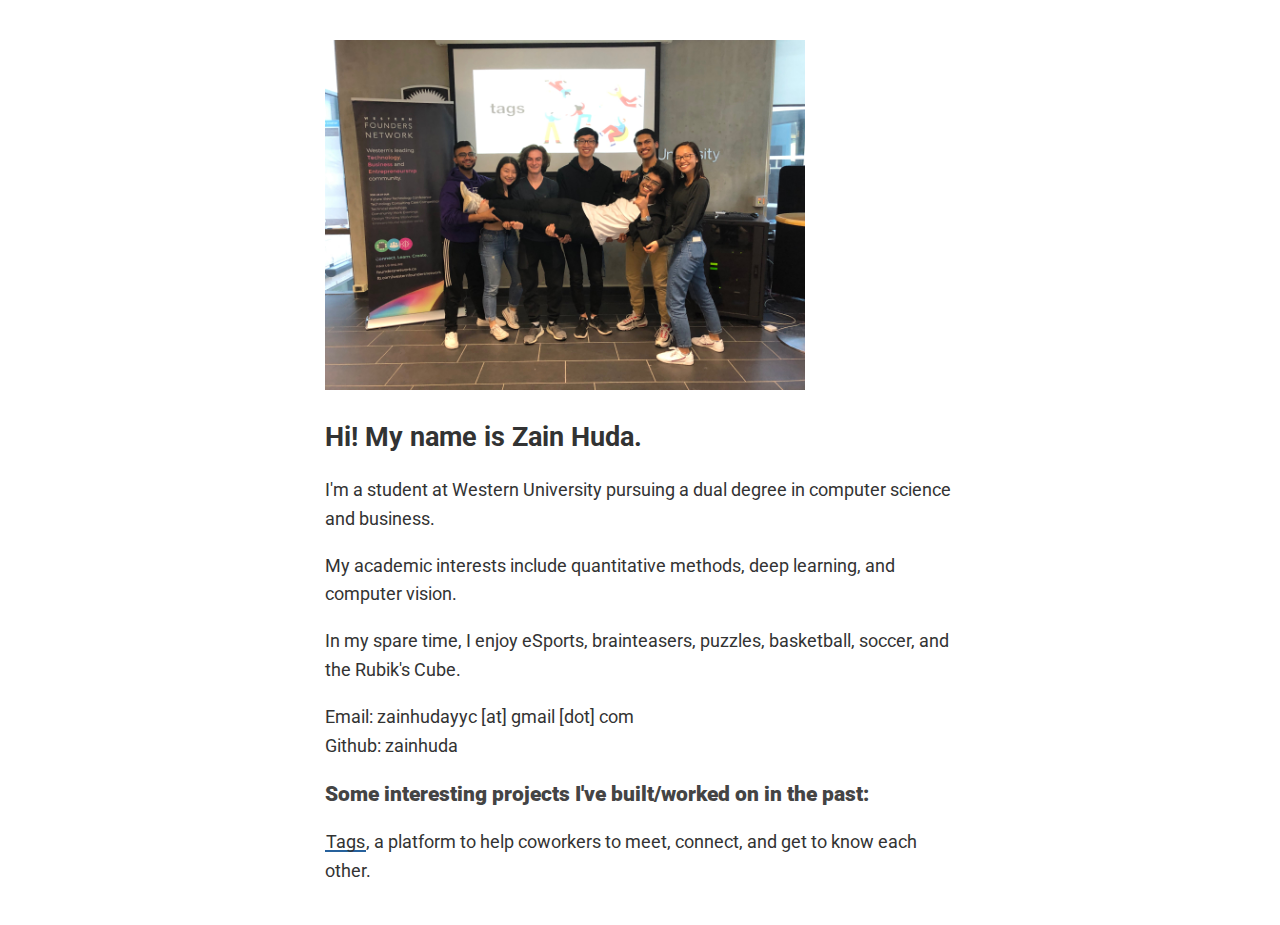
==== index.html @ d7065db6 "refix" ====
<!DOCTYPE html>
<html lang="en" dir="ltr">
  <head>
    <meta name="viewport" content="width=device-width, initial-scale=1">
    <!-- <link rel="stylesheet" href="https://maxcdn.bootstrapcdn.com/bootstrap/3.3.7/css/bootstrap.min.css"> -->
    <!-- jQuery library -->
    <!-- <script src="https://ajax.googleapis.com/ajax/libs/jquery/3.3.1/jquery.min.js"></script> -->
    <!-- Latest compiled JavaScript -->
    <!-- <script src="https://maxcdn.bootstrapcdn.com/bootstrap/3.3.7/js/bootstrap.min.js"></script> -->
    <link rel="stylesheet" type='text/css' href="css/style.css">
    <link rel="shortcut icon" href="assets/favicon.ico" />
    <!-- Global site tag (gtag.js) - Google Analytics -->
    <script async src="https://www.googletagmanager.com/gtag/js?id=UA-80871708-2"></script>
    <script>
      window.dataLayer = window.dataLayer || [];
      function gtag(){dataLayer.push(arguments);}
      gtag('js', new Date());

      gtag('config', 'UA-80871708-2');
    </script>
    <title>zain huda's (work in progress) website</title>
  </head>
  <body>
    <img src="assets/team.JPG" width="480" height="350" background-position="bottom right"></img>
      <h2><span>Hi! My name is Zain Huda.</span></h2>
    <p>I'm a student at Western University pursuing a dual degree in computer science and business.</p>
    <p>My academic interests include quantitative methods, deep learning, and computer vision.</p>
    <p>In my spare time, I enjoy eSports, brainteasers, puzzles, basketball, soccer, and the Rubik's Cube.</p>

    <p>
      Email: zainhudayyc [at] gmail [dot] com
      <br>
      Github: zainhuda
    </p>

    <h3><b>Some interesting projects I've built/worked on in the past:</b></h3>
    <p><a class="link-hover blue" href="https://foundersproject.herokuapp.com/">Tags</a>, a platform to help coworkers to meet, connect, and get to know each other.</p>
 
  </body>
</html>
---- css/style.css ----
@import url('https://fonts.googleapis.com/css?family=Open+Sans');
@import url('https://fonts.googleapis.com/css?family=Roboto');

* {box-sizing:border-box}

/* Slideshow container */
.slideshow-container {
  max-width: 1000px;
  position: relative;
  margin: auto;
}

/* Hide the images by default */
.mySlides {
  display: none;
}

/* Next & previous buttons */
.prev, .next {
  cursor: pointer;
  position: absolute;
  top: 50%;
  width: auto;
  margin-top: -22px;
  padding: 16px;
  color: white;
  font-weight: bold;
  font-size: 18px;
  transition: 0.6s ease;
  border-radius: 0 3px 3px 0;
  user-select: none;
}

/* Position the "next button" to the right */
.next {
  right: 0;
  border-radius: 3px 0 0 3px;
}

/* On hover, add a black background color with a little bit see-through */
.prev:hover, .next:hover {
  background-color: rgba(0,0,0,0.8);
}

/* Caption text */
.text {
  color: #f2f2f2;
  font-size: 15px;
  padding: 8px 12px;
  position: absolute;
  bottom: 8px;
  width: 100%;
  text-align: center;
}

/* Number text (1/3 etc) */
.numbertext {
  color: #f2f2f2;
  font-size: 12px;
  padding: 8px 12px;
  position: absolute;
  top: 0;
}

/* The dots/bullets/indicators */
.dot {
  cursor: pointer;
  height: 15px;
  width: 15px;
  margin: 0 2px;
  background-color: #bbb;
  border-radius: 50%;
  display: inline-block;
  transition: background-color 0.6s ease;
}

.active, .dot:hover {
  background-color: #717171;
}

/* Fading animation */
.fade {
  -webkit-animation-name: fade;
  -webkit-animation-duration: 1.5s;
  animation-name: fade;
  animation-duration: 1.5s;
}

@-webkit-keyframes fade {
  from {opacity: .4}
  to {opacity: 1}
}

@keyframes fade {
  from {opacity: .4}
  to {opacity: 1}
}

/* GLOBAL */

body {
  margin:40px auto;
  max-width:650px;
  line-height:1.6;
  font-size:18px;
  color:#444;
  padding:0 10px;
  font-family: 'Roboto', sans-serif;
}

h2,h3{
  line-height:1.2
}

p {
  line-height: 1.6;
  color : #323333;
}

h1,a {
  text-decoration: underline;
  color: #26619c;
  line-height: 1.2;
}

span {
  color : #323333;
}

a {
  color: #26619c;
}

.title {
  font-size: 48px;
  font-weight: 600;
  font-family: 'Roboto', sans-serif;
  text-align: left;
  padding-top: 5%;
}

.paragraph {
  font-size: 18px;
  font-weight: 400;
  font-family: 'Roboto', sans-serif;
  text-align: left;
  padding-top: 2%;
  padding-bottom: 1%;
}

.highlighted {
  font-size: 16px;
  font-weight: 400;
  font-family: 'Roboto', sans-serif;
}

a + a {
  margin-left: 10px;
}

:: selection {
  background: #26619c;
}


/* hover */

.link-hover {
  position: relative;
  text-decoration: none;
  display: inline-block;
  color: inherit;
  padding: 0 1px;
  transition: color ease 0.3s;
}

.link-hover:after {
  content: '';
  position: absolute;
  z-index: -1;
  width: 100%;
  height: 6%;
  min-height: 2px;
  left: 0;
  bottom: 0;
  background-color: #222;
  transition: all ease 0.3s;
}

.link-hover:hover {
  color: #fff;
}

.link-hover:hover:after {
  height: 100%
}

.link-hover.blue:after {
  background: #26619c;
}
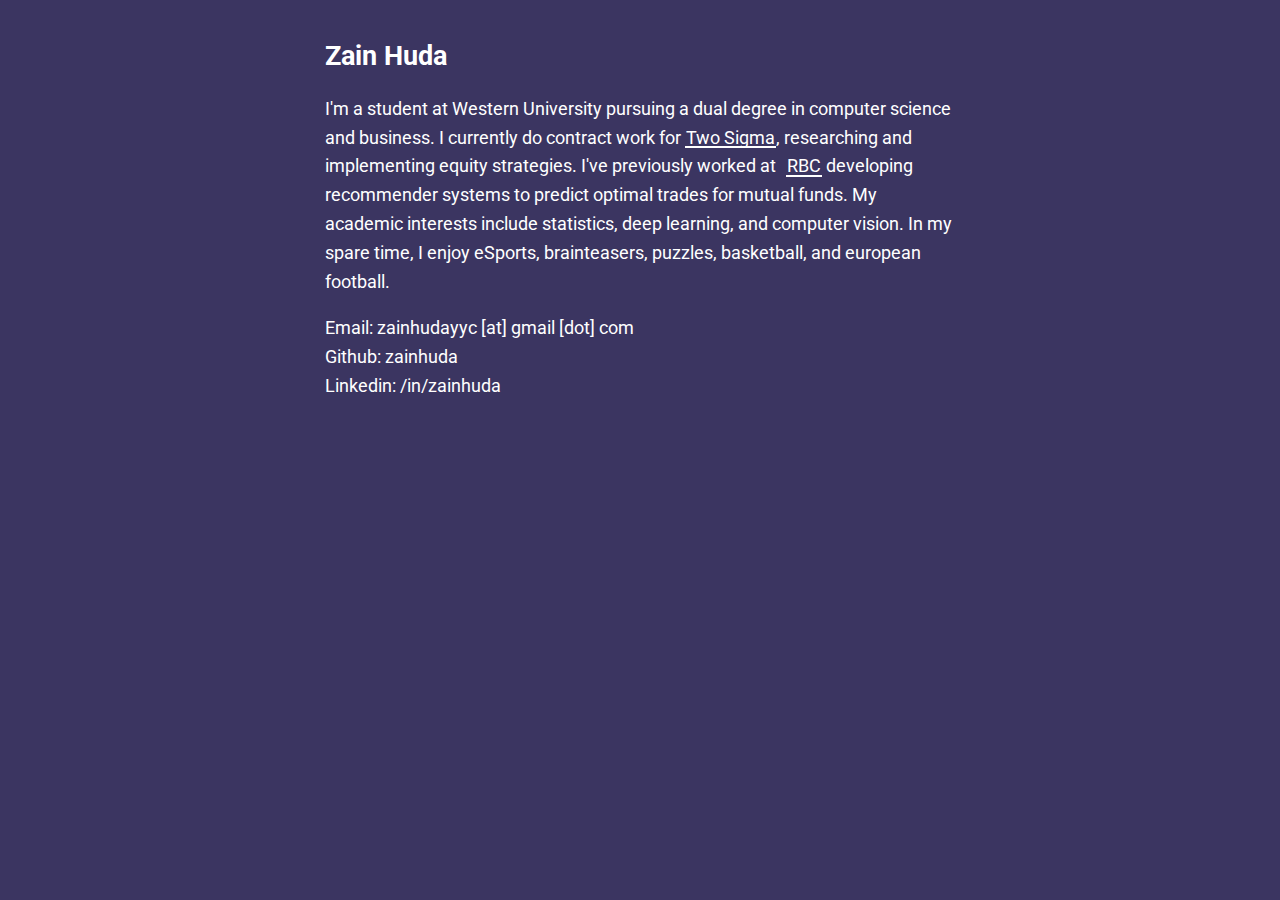
==== commit 10249202: "design change" ====
--- a/index.html
+++ b/index.html
@@ -6,7 +6,7 @@
     <!-- jQuery library -->
     <!-- <script src="https://ajax.googleapis.com/ajax/libs/jquery/3.3.1/jquery.min.js"></script> -->
     <!-- Latest compiled JavaScript -->
-    <!-- <script src="https://maxcdn.bootstrapcdn.com/bootstrap/3.3.7/js/bootstrap.min.js"></script> -->
+    <script src="https://maxcdn.bootstrapcdn.com/bootstrap/3.3.7/js/bootstrap.min.js"></script> 
     <link rel="stylesheet" type='text/css' href="css/style.css">
     <link rel="shortcut icon" href="assets/favicon.ico" />
     <!-- Global site tag (gtag.js) - Google Analytics -->
@@ -21,20 +21,17 @@
     <title>zain huda's (work in progress) website</title>
   </head>
   <body>
-    <img src="assets/team.JPG" width="480" height="350" background-position="bottom right"></img>
-      <h2><span>Hi! My name is Zain Huda.</span></h2>
-    <p>I'm a student at Western University pursuing a dual degree in computer science and business.</p>
-    <p>My academic interests include quantitative methods, deep learning, and computer vision.</p>
-    <p>In my spare time, I enjoy eSports, brainteasers, puzzles, basketball, soccer, and the Rubik's Cube.</p>
-
-    <p>
-      Email: zainhudayyc [at] gmail [dot] com
-      <br>
-      Github: zainhuda
-    </p>
-
-    <h3><b>Some interesting projects I've built/worked on in the past:</b></h3>
-    <p><a class="link-hover blue" href="https://foundersproject.herokuapp.com/">Tags</a>, a platform to help coworkers to meet, connect, and get to know each other.</p>
- 
+    <!-- <img src="assets/team.JPG" width="480" height="350" background-position="bottom right"></img> -->
+      <h2><span>Zain Huda</span></h2>
+      <p>I'm a student at Western University pursuing a dual degree in computer science and business. 
+        I currently do contract work for <a class="link-hover blue" href="https://twosigma.com">Two Sigma</a>, researching and implementing equity strategies. I've previously worked at<a class="link-hover blue" href="https://rbcroyalbank.com/">RBC</a> developing recommender systems to predict optimal trades for mutual funds. My academic interests include statistics, deep learning, and computer vision. In my spare time, I enjoy eSports, brainteasers, puzzles, basketball, and european football.</p>
+  
+      <p>
+        Email: zainhudayyc [at] gmail [dot] com
+        <br>
+        Github: zainhuda
+        <br>
+        Linkedin: /in/zainhuda
+      </p>    
   </body>
 </html>
--- a/css/style.css
+++ b/css/style.css
@@ -99,6 +99,7 @@
 /* GLOBAL */
 
 body {
+  background-color: #3B3561;  
   margin:40px auto;
   max-width:650px;
   line-height:1.6;
@@ -109,12 +110,13 @@
 }
 
 h2,h3{
+  color: #fff;
   line-height:1.2
 }
 
 p {
   line-height: 1.6;
-  color : #323333;
+  color : #fff;
 }
 
 h1,a {
@@ -123,12 +125,8 @@
   line-height: 1.2;
 }
 
-span {
-  color : #323333;
-}
-
 a {
-  color: #26619c;
+  color: #fff;
 }
 
 .title {
@@ -159,7 +157,7 @@
 }
 
 :: selection {
-  background: #26619c;
+  background: #fff;
 }
 
 
@@ -183,12 +181,12 @@
   min-height: 2px;
   left: 0;
   bottom: 0;
-  background-color: #222;
+  background-color: #000;
   transition: all ease 0.3s;
 }
 
 .link-hover:hover {
-  color: #fff;
+  color: #000;
 }
 
 .link-hover:hover:after {
@@ -196,5 +194,5 @@
 }
 
 .link-hover.blue:after {
-  background: #26619c;
+  background: #fff;
 }
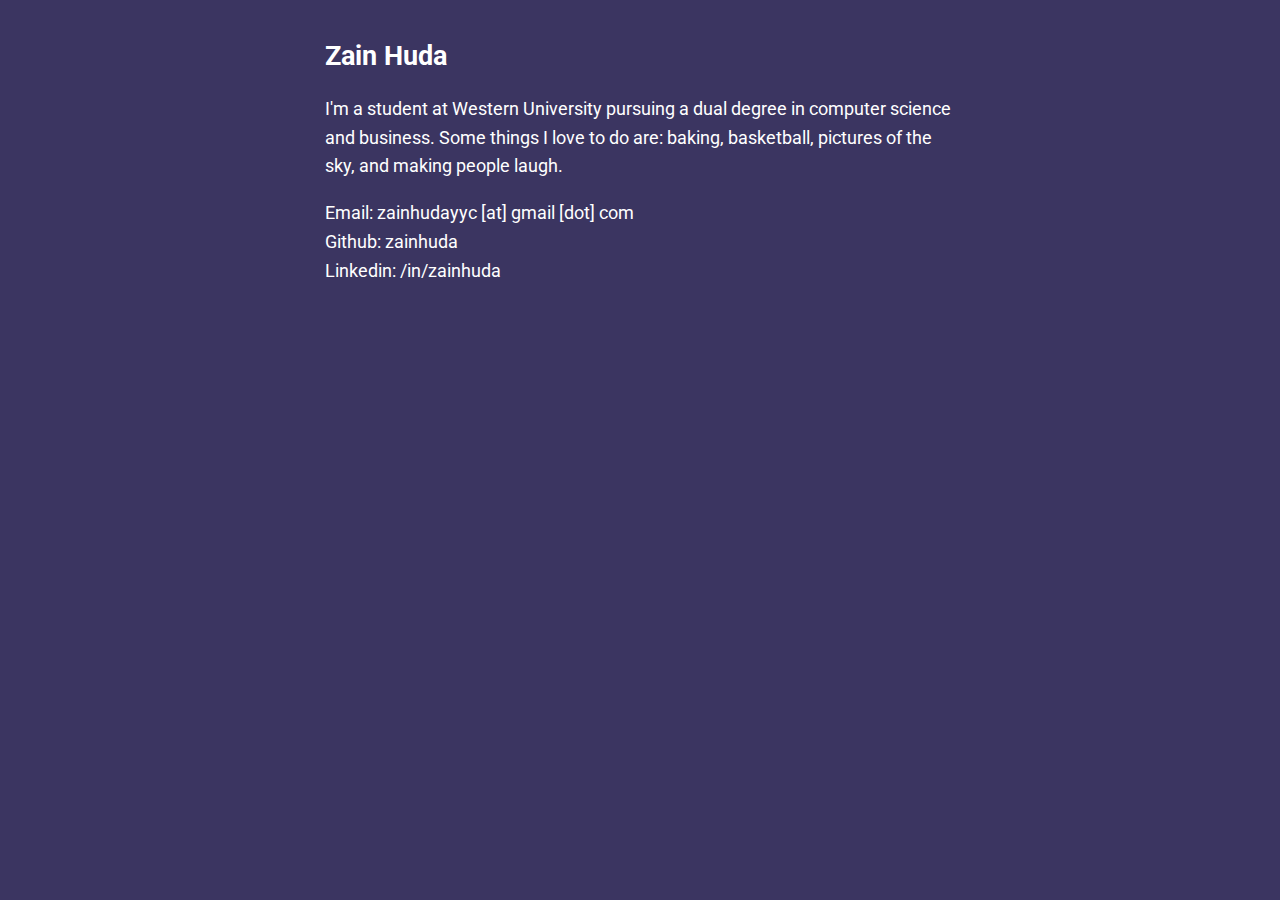
==== commit 61f18da0: "Update index.html" ====
--- a/index.html
+++ b/index.html
@@ -23,8 +23,7 @@
   <body>
     <!-- <img src="assets/team.JPG" width="480" height="350" background-position="bottom right"></img> -->
       <h2><span>Zain Huda</span></h2>
-      <p>I'm a student at Western University pursuing a dual degree in computer science and business. 
-        I currently do contract work for <a class="link-hover blue" href="https://twosigma.com">Two Sigma</a>, researching and implementing equity strategies. I've previously worked at<a class="link-hover blue" href="https://rbcroyalbank.com/">RBC</a> developing recommender systems to predict optimal trades for mutual funds. My academic interests include statistics, deep learning, and computer vision. In my spare time, I enjoy eSports, brainteasers, puzzles, basketball, and european football.</p>
+      <p>I'm a student at Western University pursuing a dual degree in computer science and business. Some things I love to do are: baking, basketball, pictures of the sky, and making people laugh.</p>
   
       <p>
         Email: zainhudayyc [at] gmail [dot] com
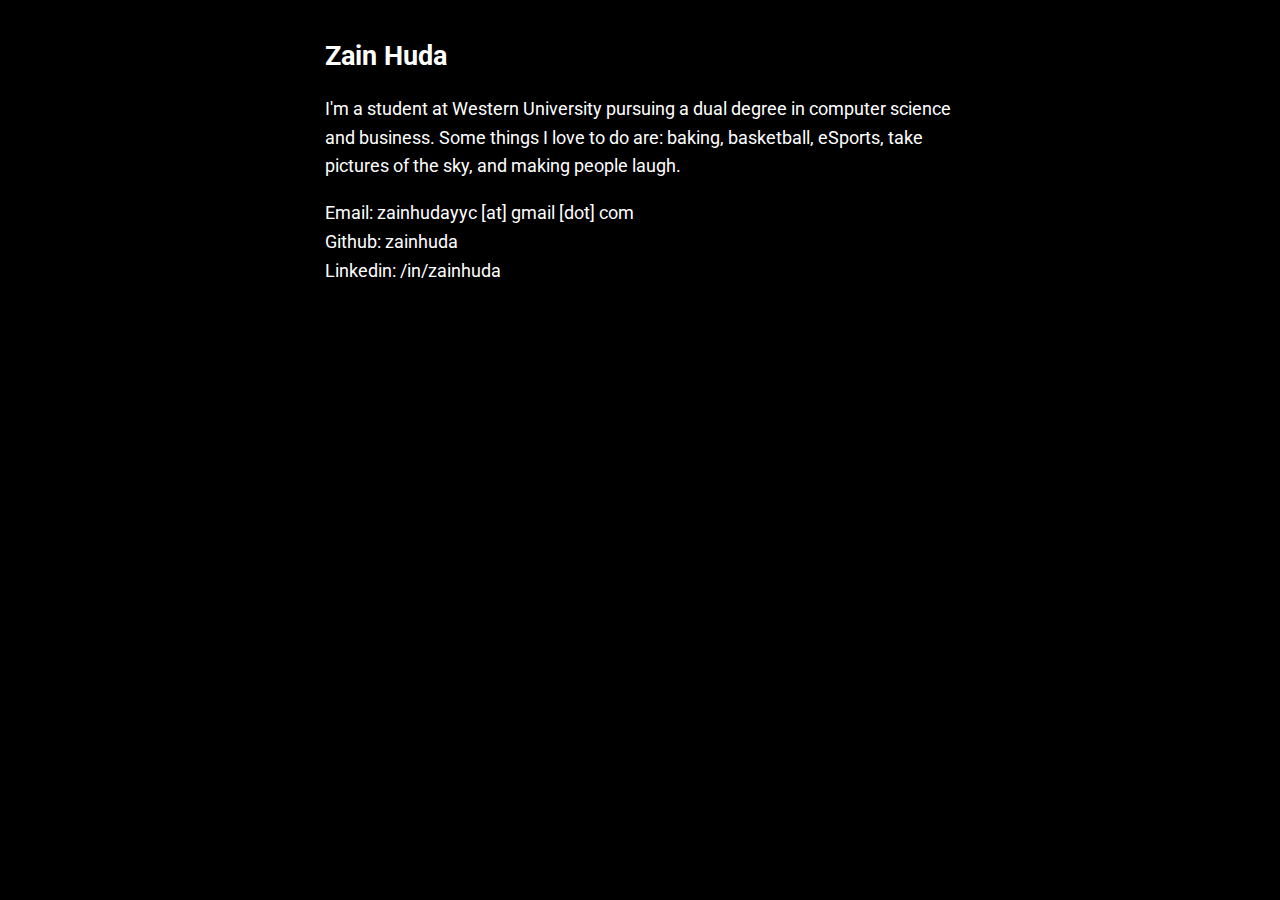
==== commit 5bc0a1d6: "Update index.html" ====
--- a/index.html
+++ b/index.html
@@ -23,7 +23,7 @@
   <body>
     <!-- <img src="assets/team.JPG" width="480" height="350" background-position="bottom right"></img> -->
       <h2><span>Zain Huda</span></h2>
-      <p>I'm a student at Western University pursuing a dual degree in computer science and business. Some things I love to do are: baking, basketball, pictures of the sky, and making people laugh.</p>
+      <p>I'm a student at Western University pursuing a dual degree in computer science and business. Some things I love to do are: baking, basketball, eSports, take pictures of the sky, and making people laugh.</p>
   
       <p>
         Email: zainhudayyc [at] gmail [dot] com
--- a/css/style.css
+++ b/css/style.css
@@ -99,7 +99,7 @@
 /* GLOBAL */
 
 body {
-  background-color: #3B3561;  
+  background-color: #000000;  
   margin:40px auto;
   max-width:650px;
   line-height:1.6;
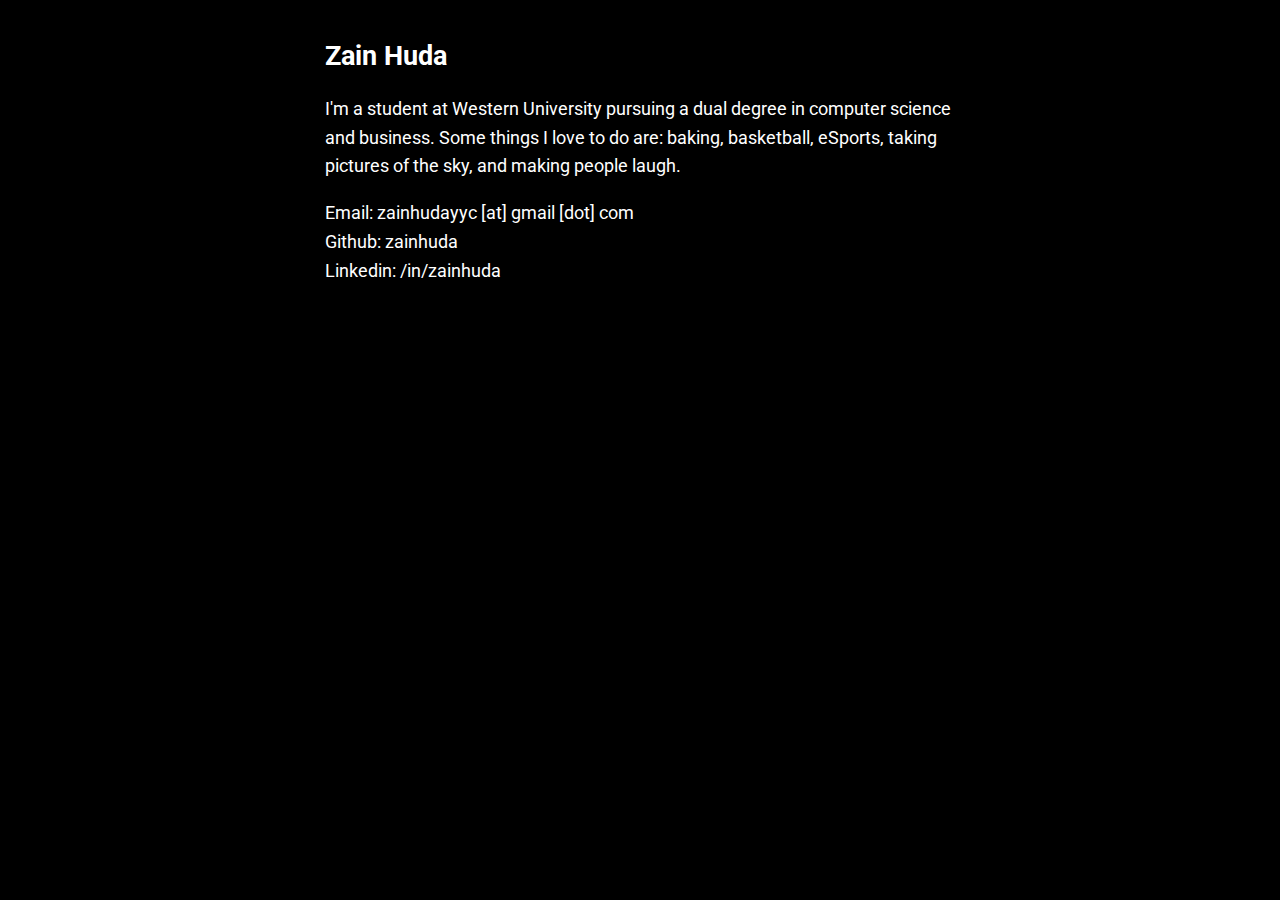
==== commit fb41578a: "Update index.html" ====
--- a/index.html
+++ b/index.html
@@ -23,7 +23,7 @@
   <body>
     <!-- <img src="assets/team.JPG" width="480" height="350" background-position="bottom right"></img> -->
       <h2><span>Zain Huda</span></h2>
-      <p>I'm a student at Western University pursuing a dual degree in computer science and business. Some things I love to do are: baking, basketball, eSports, take pictures of the sky, and making people laugh.</p>
+      <p>I'm a student at Western University pursuing a dual degree in computer science and business. Some things I love to do are: baking, basketball, eSports, taking pictures of the sky, and making people laugh.</p>
   
       <p>
         Email: zainhudayyc [at] gmail [dot] com
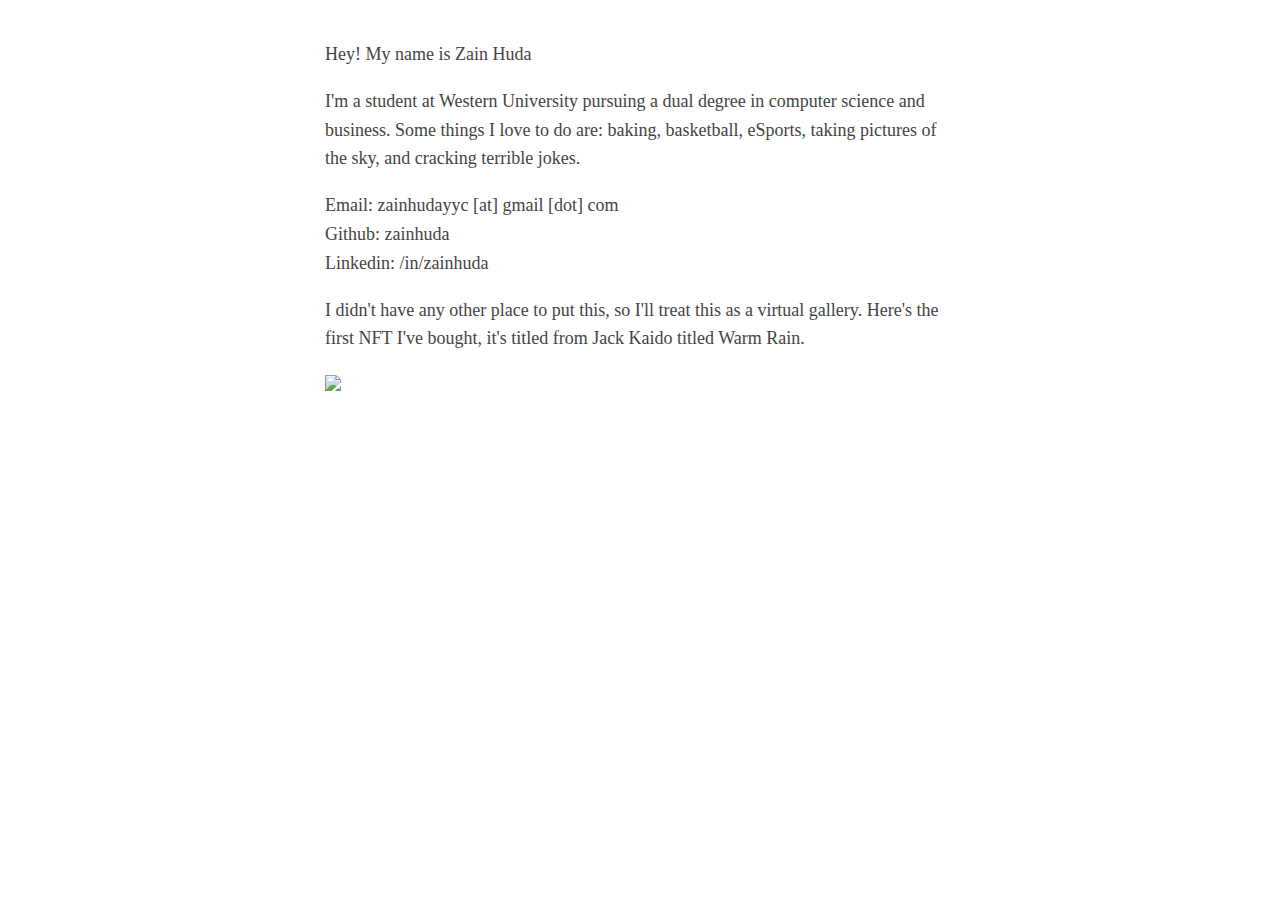
==== commit 9e5a36d7: "push" ====
--- a/index.html
+++ b/index.html
@@ -22,8 +22,8 @@
   </head>
   <body>
     <!-- <img src="assets/team.JPG" width="480" height="350" background-position="bottom right"></img> -->
-      <h2><span>Zain Huda</span></h2>
-      <p>I'm a student at Western University pursuing a dual degree in computer science and business. Some things I love to do are: baking, basketball, eSports, taking pictures of the sky, and making people laugh.</p>
+      <p>Hey! My name is Zain Huda</p>
+      <p>I'm a student at Western University pursuing a dual degree in computer science and business. Some things I love to do are: baking, basketball, eSports, taking pictures of the sky, and cracking terrible jokes.</p>
   
       <p>
         Email: zainhudayyc [at] gmail [dot] com
@@ -32,5 +32,9 @@
         <br>
         Linkedin: /in/zainhuda
       </p>    
+
+      <p>I didn't have any other place to put this, so I'll treat this as a virtual gallery. Here's the first NFT I've bought, it's titled from Jack Kaido titled Warm Rain.</p>
+      <img src="https://lh3.googleusercontent.com/rpQaGL4DWBqIHybx2zYRGk8Ig1RsqedrASOhw0f2c5YiwF349J8XFNJ_GaWY6NTpmakOgLvXnYsWWwEohB3bPj3uc0Craa7lekiiAA=s992" width="650">
+
   </body>
 </html>
--- a/css/style.css
+++ b/css/style.css
@@ -44,7 +44,7 @@
 
 /* Caption text */
 .text {
-  color: #f2f2f2;
+  /* color: #f2f2f2; */
   font-size: 15px;
   padding: 8px 12px;
   position: absolute;
@@ -99,24 +99,24 @@
 /* GLOBAL */
 
 body {
-  background-color: #000000;  
+  /* background-color: #000000;  */
   margin:40px auto;
   max-width:650px;
   line-height:1.6;
   font-size:18px;
   color:#444;
   padding:0 10px;
-  font-family: 'Roboto', sans-serif;
+  /* font-family: 'Roboto', sans-serif; */
 }
 
 h2,h3{
-  color: #fff;
+  /* color: #fff; */
   line-height:1.2
 }
 
 p {
   line-height: 1.6;
-  color : #fff;
+  /* color : #fff; */
 }
 
 h1,a {
@@ -126,7 +126,7 @@
 }
 
 a {
-  color: #fff;
+  /* color: #fff; */
 }
 
 .title {
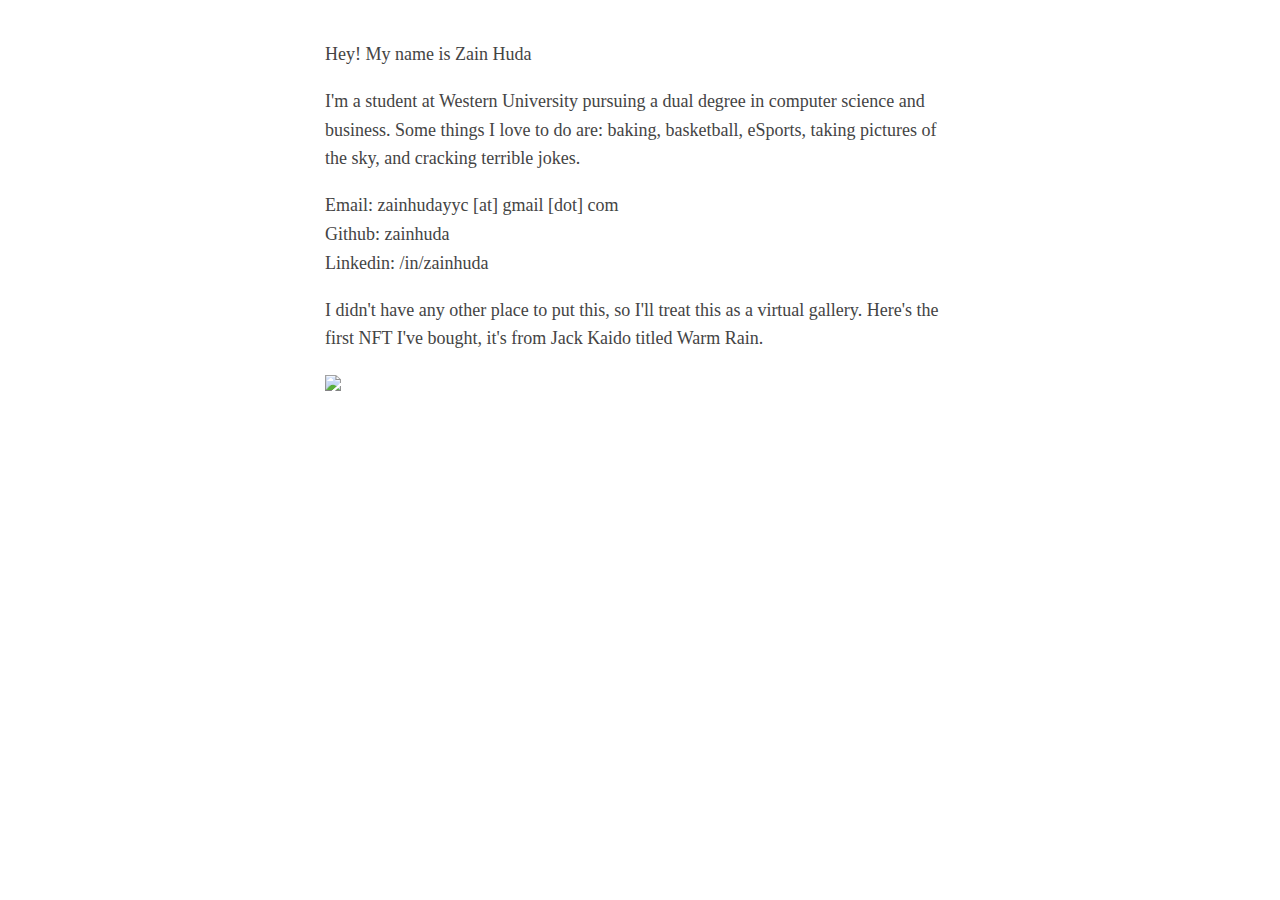
==== commit 7a1f1c6c: "Update index.html" ====
--- a/index.html
+++ b/index.html
@@ -33,7 +33,7 @@
         Linkedin: /in/zainhuda
       </p>    
 
-      <p>I didn't have any other place to put this, so I'll treat this as a virtual gallery. Here's the first NFT I've bought, it's titled from Jack Kaido titled Warm Rain.</p>
+      <p>I didn't have any other place to put this, so I'll treat this as a virtual gallery. Here's the first NFT I've bought, it's from Jack Kaido titled Warm Rain.</p>
       <img src="https://lh3.googleusercontent.com/rpQaGL4DWBqIHybx2zYRGk8Ig1RsqedrASOhw0f2c5YiwF349J8XFNJ_GaWY6NTpmakOgLvXnYsWWwEohB3bPj3uc0Craa7lekiiAA=s992" width="650">
 
   </body>
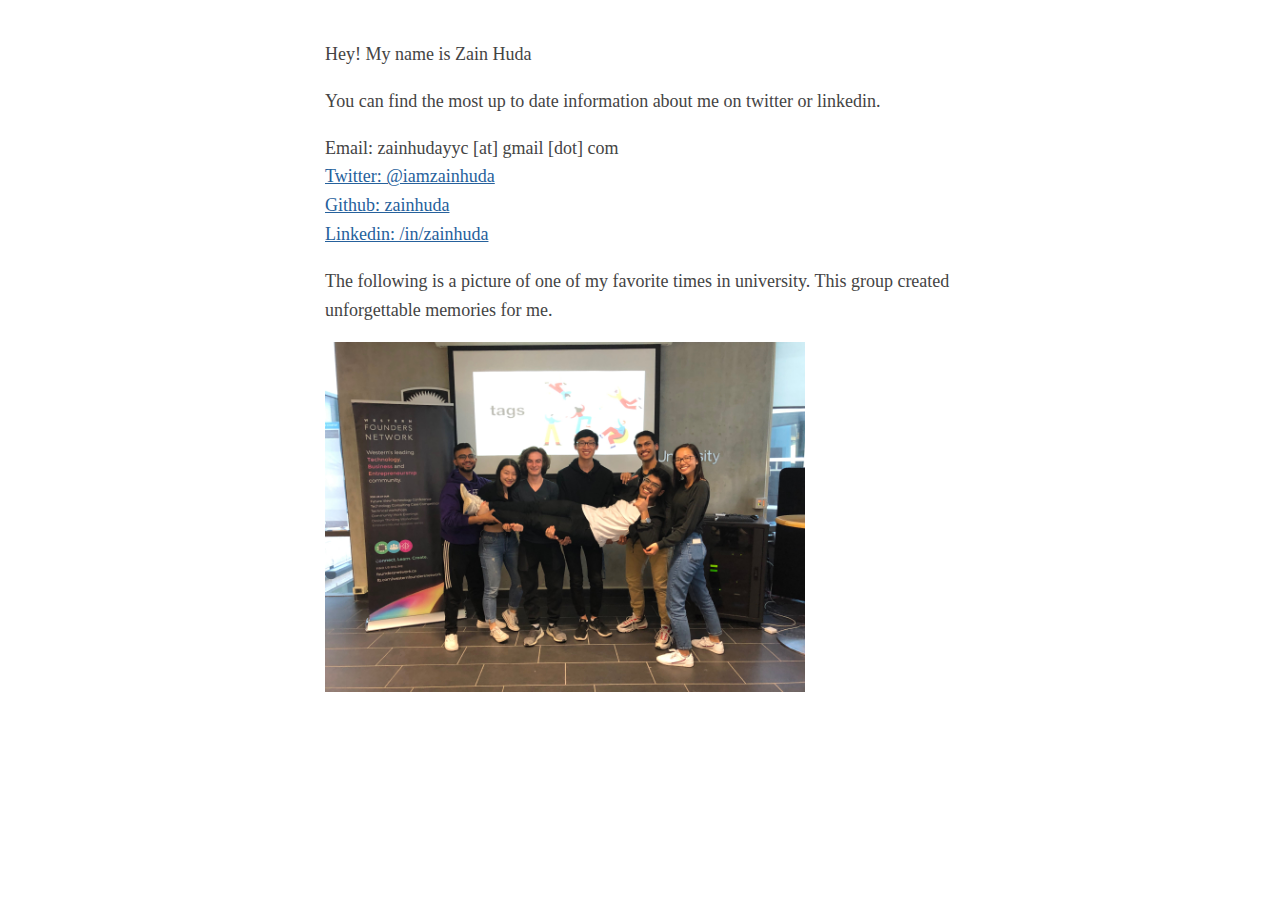
==== commit b13f501a: "Update index.html" ====
--- a/index.html
+++ b/index.html
@@ -21,20 +21,19 @@
     <title>zain huda's (work in progress) website</title>
   </head>
   <body>
-    <!-- <img src="assets/team.JPG" width="480" height="350" background-position="bottom right"></img> -->
       <p>Hey! My name is Zain Huda</p>
-      <p>I'm a student at Western University pursuing a dual degree in computer science and business. Some things I love to do are: baking, basketball, eSports, taking pictures of the sky, and cracking terrible jokes.</p>
-  
+      <p>You can find the most up to date information about me on twitter or linkedin.</p>
       <p>
         Email: zainhudayyc [at] gmail [dot] com
         <br>
-        Github: zainhuda
+        <a href="https://twitter.com/iamzainhuda/">Twitter: @iamzainhuda</a>
         <br>
-        Linkedin: /in/zainhuda
+        <a href="https://github.com/zainhuda">Github: zainhuda</a>
+        <br>
+         <a href="https://www.linkedin.com/in/zainhuda/">Linkedin: /in/zainhuda</a>
       </p>    
 
-      <p>I didn't have any other place to put this, so I'll treat this as a virtual gallery. Here's the first NFT I've bought, it's from Jack Kaido titled Warm Rain.</p>
-      <img src="https://lh3.googleusercontent.com/rpQaGL4DWBqIHybx2zYRGk8Ig1RsqedrASOhw0f2c5YiwF349J8XFNJ_GaWY6NTpmakOgLvXnYsWWwEohB3bPj3uc0Craa7lekiiAA=s992" width="650">
-
+      <p>The following is a picture of one of my favorite times in university. This group created unforgettable memories for me.</p>
+      <img src="assets/team.JPG" width="480" height="350" background-position="bottom right"></img>
   </body>
 </html>
